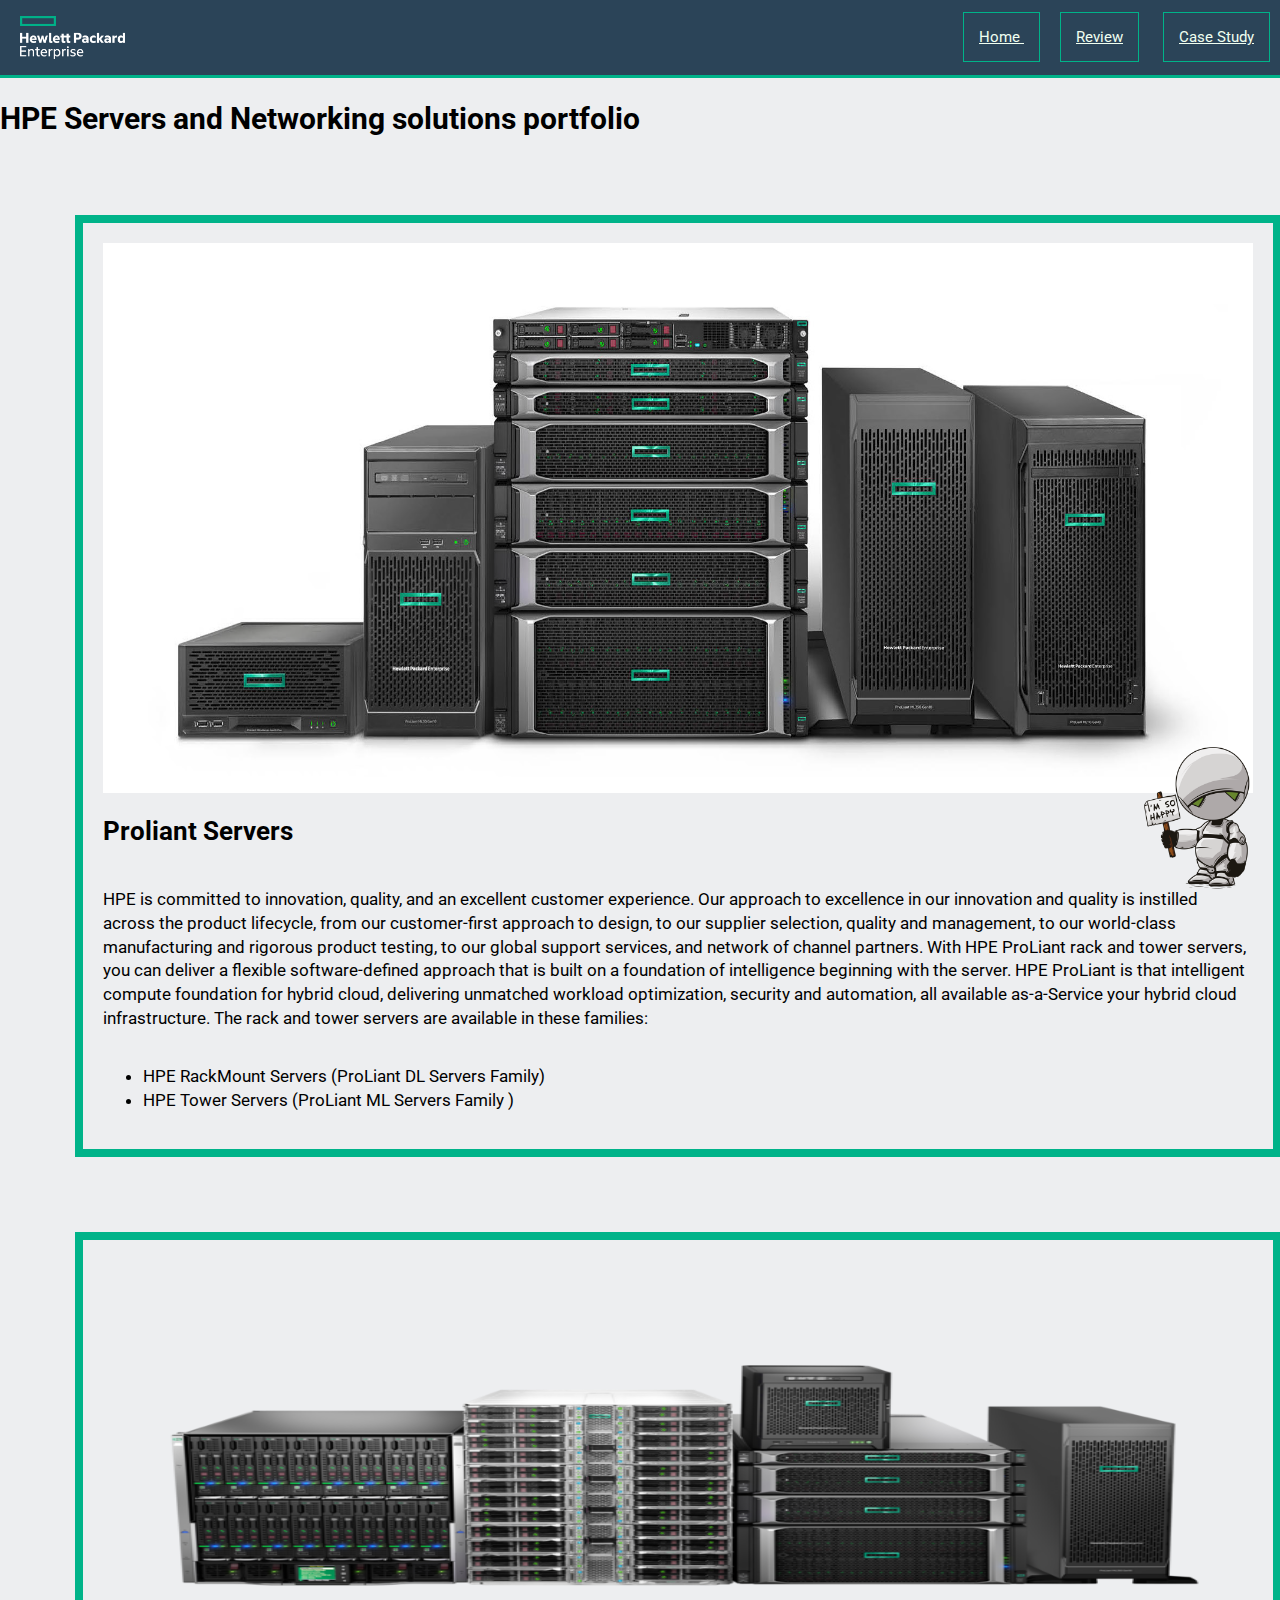
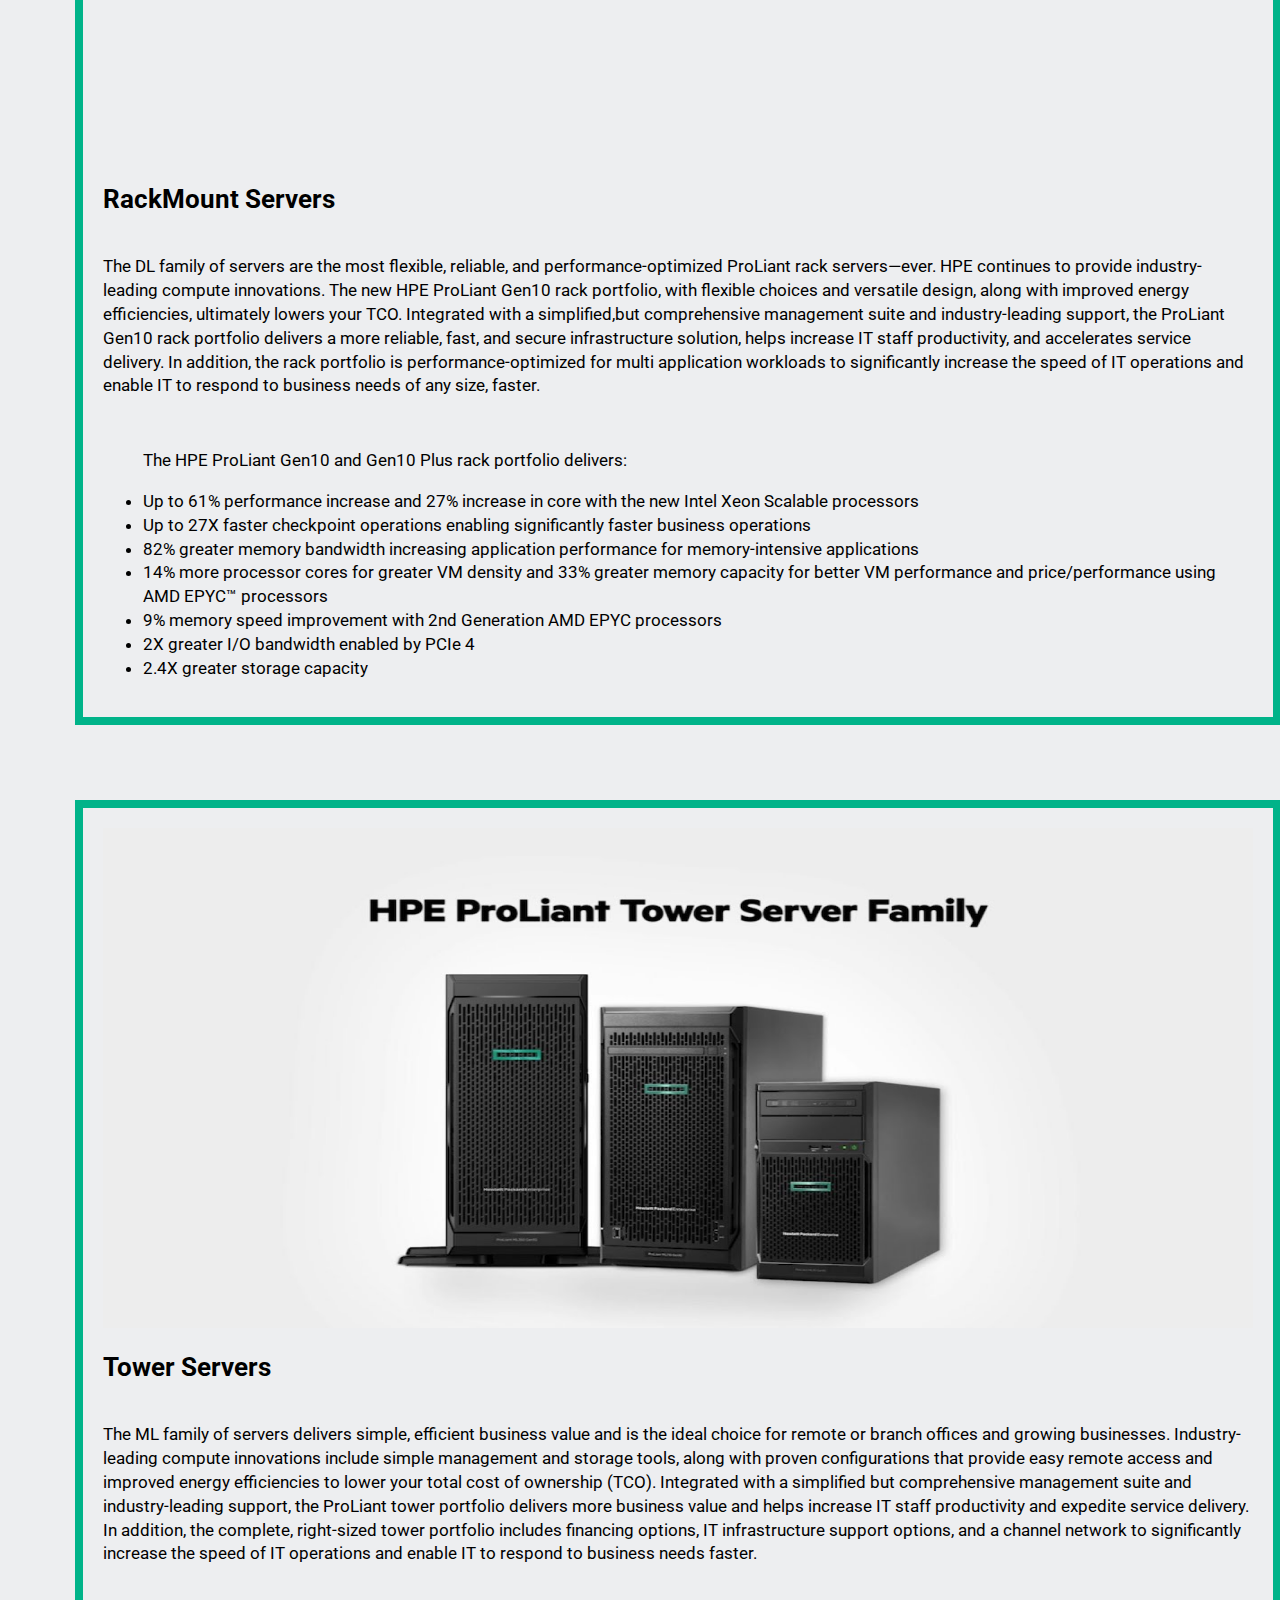
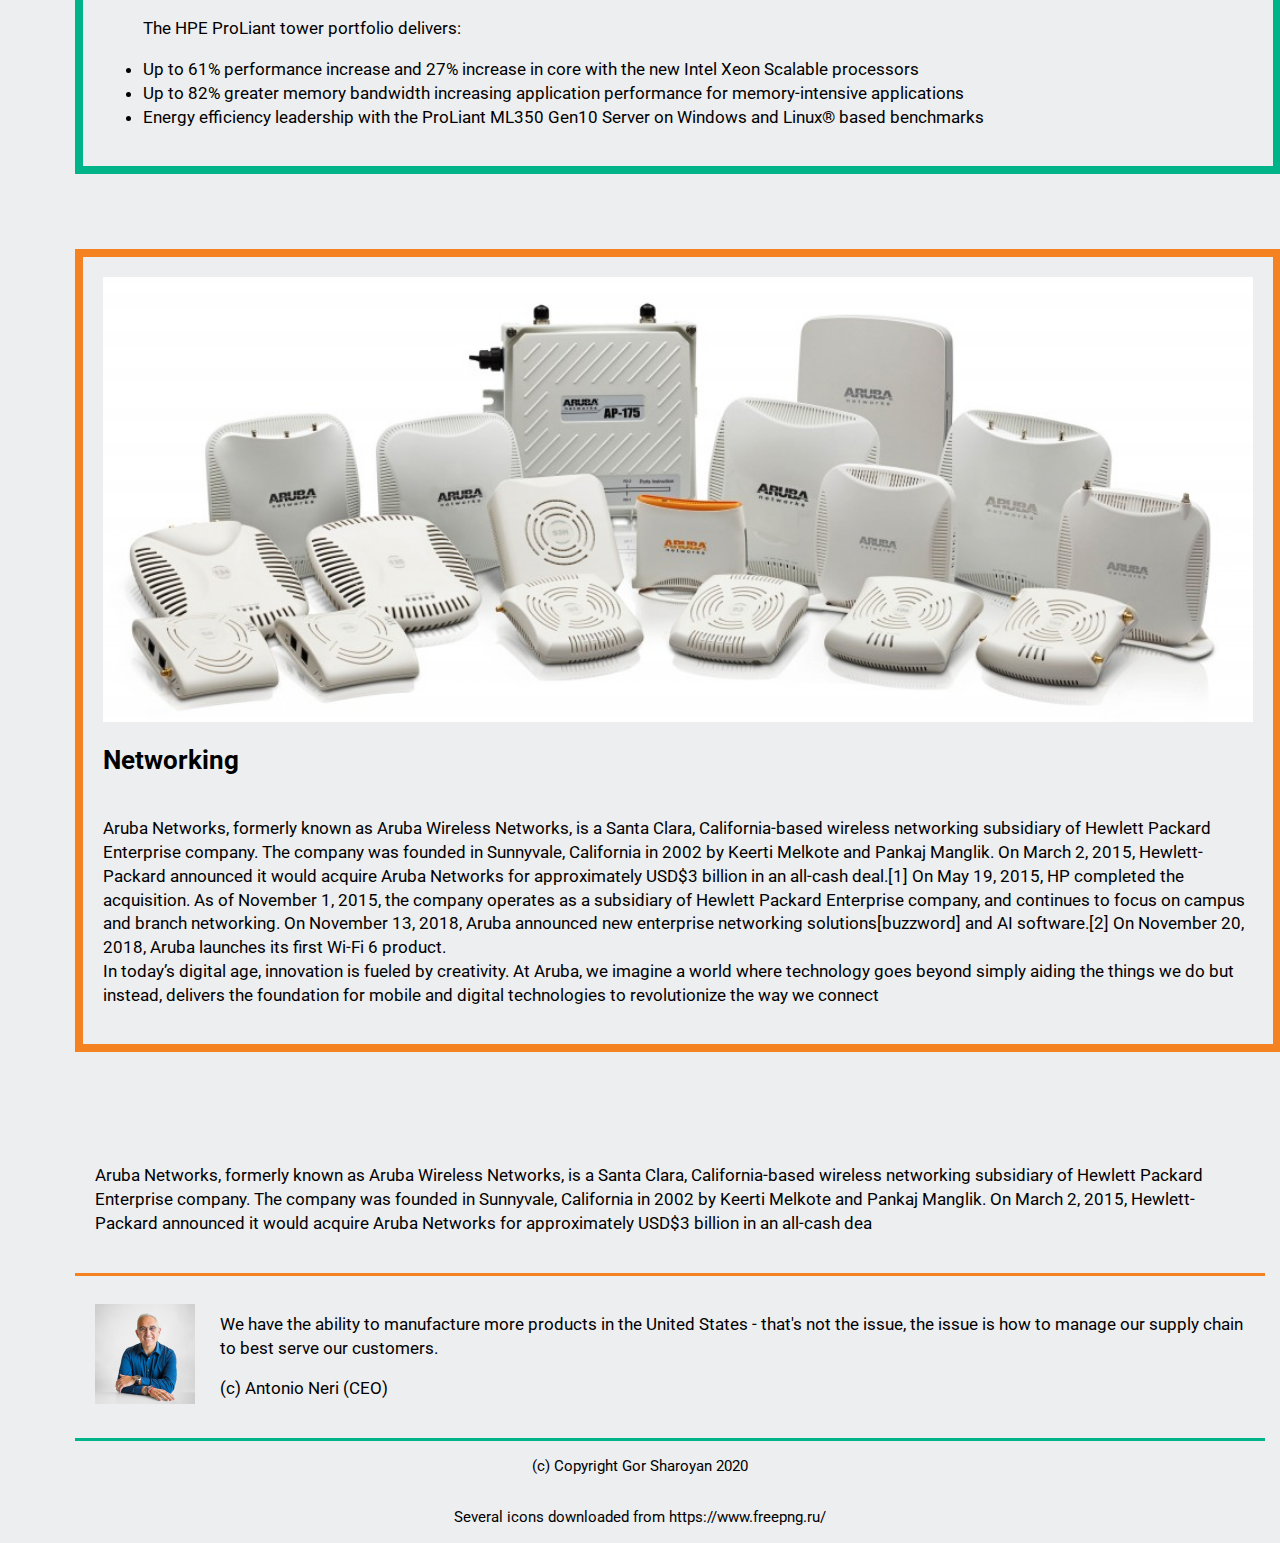
==== Index.html @ 57e4c4c2 "Ucom was gone was not able to commit ((" ====
<!DOCTYPE html>
<html lang="en">
   <head>
      <meta charset="UTF-8" />
      <meta name="viewport" content="width=device-width, initial-scale=1.0" />
      <meta property="og:title" content="My first HTMԼ" />
      <meta property="og:url" content="https://www.linkedin.com/in/gor-sharoyan-759b1b189/" />
      <meta property="og:type" content="website" />
      <meta property="og:description" content="Мy First HTML about HPE Solutions ))) " />
      <meta property="og:image" content= './assets/HPE_Servers.png'/>
      <title>HPE-Servers</title>
      <link
         href="https://fonts.googleapis.com/css2?family=Roboto:ital,wght@1,300&display=swap"
         rel="stylesheet"
         />
      
      <link rel="icon" sizes="32x32" href="./assets/Fav-icon.png" />
      <link href="./main.css" rel="stylesheet" />
   </head>
   <body>
      <header class="main-header">
         <img
            height="100"
            class="logo"
            src="./assets/HPE logo.png"
            alt="LOGO"
            href="https://www.hpe.com/us/en/home.html"
            />
         <nav>
            <a class="nav-item" href="./index.html"> Home </a>
            <a class="nav-item" href="./Review.html"> Review</a>
            <a class="nav-item" href='./Case Study.html'>Case Study</a>
         </nav>
      </header>
      <main>
         <section class="portfolio">
            <h1>HPE Servers and Networking solutions portfolio</h1>
            <div class="solution">
               <img
                  height="100"
                  src="./assets/HPE_Servers.png"
                  alt="Proliant_Servers"
                  id="product-image"
                  />
               <h2>Proliant Servers</h2>
               <p class="solution-desc">
                  HPE is committed to innovation, quality, and an excellent
                  customer experience. Our approach to excellence in our
                  innovation and quality is instilled across the product
                  lifecycle, from our customer-first approach to design, to our
                  supplier selection, quality and management, to our world-class
                  manufacturing and rigorous product testing, to our global
                  support services, and network of channel partners. With HPE
                  ProLiant rack and tower servers, you can deliver a flexible
                  software-defined approach that is built on a foundation of
                  intelligence beginning with the server. HPE ProLiant is that
                  intelligent compute foundation for hybrid cloud, delivering
                  unmatched workload optimization, security and automation, all
                  available as-a-Service your hybrid cloud infrastructure. The
                  rack and tower servers are available in these families:
               </p>
               <ul class="proliant-server-families">
                  <li>HPE RackMount Servers (ProLiant DL Servers Family)</li>
                  <li>HPE Tower Servers (ProLiant ML Servers Family )</li>
               </ul>
            </div>
            <div class="solution">
               <img
                  height="220"
                  src="./assets/HPE_Rackmount_Servers.jpg"
                  alt="Proliant RackMount Servers"
                  class="product-image"
                  id="rack-image"
                  />
               <h2>RackMount Servers</h2>
               <p class="solution-desc">
                  The DL family of servers are the most flexible, reliable, and
                  performance-optimized ProLiant rack servers—ever. HPE
                  continues to provide industry-leading compute innovations. The
                  new HPE ProLiant Gen10 rack portfolio, with flexible choices
                  and versatile design, along with improved energy efficiencies,
                  ultimately lowers your TCO. Integrated with a simplified,but
                  comprehensive management suite and industry-leading support,
                  the ProLiant Gen10 rack portfolio delivers a more reliable,
                  fast, and secure infrastructure solution, helps increase IT
                  staff productivity, and accelerates service delivery. In
                  addition, the rack portfolio is performance-optimized for
                  multi application workloads to significantly increase the
                  speed of IT operations and enable IT to respond to business
                  needs of any size, faster.
               </p>
               <ul class="rackmount-servers-pluses">
                  <p>
                     The HPE ProLiant Gen10 and Gen10 Plus rack portfolio
                     delivers:
                  </p>
                  <li>
                     Up to 61% performance increase and 27% increase in core with
                     the new Intel Xeon Scalable processors
                  </li>
                  <li>
                     Up to 27X faster checkpoint operations enabling
                     significantly faster business operations
                  </li>
                  <li>
                     82% greater memory bandwidth increasing application
                     performance for memory-intensive applications
                  </li>
                  <li>
                     14% more processor cores for greater VM density and 33%
                     greater memory capacity for better VM performance and
                     price/performance using AMD EPYC™ processors
                  </li>
                  <li>
                     9% memory speed improvement with 2nd Generation AMD EPYC
                     processors
                  </li>
                  <li>2X greater I/O bandwidth enabled by PCIe 4</li>
                  <li>2.4X greater storage capacity</li>
               </ul>
            </div>
            <div class="solution">
               <img
                  height="260"
                  src="./assets/HPE_Tower_Servers.jpg"
                  alt="Proliant Tower Servers"
                  class="product-image"
                  id="tower-image"
                  />
               <h2>Tower Servers</h2>
               <p class="solution-desc">
                  The ML family of servers delivers simple, efficient business
                  value and is the ideal choice for remote or branch offices and
                  growing businesses. Industry-leading compute innovations
                  include simple management and storage tools, along with proven
                  configurations that provide easy remote access and improved
                  energy efficiencies to lower your total cost of ownership
                  (TCO). Integrated with a simplified but comprehensive
                  management suite and industry‑leading support, the ProLiant
                  tower portfolio delivers more business value and helps
                  increase IT staff productivity and expedite service delivery.
                  In addition, the complete, right-sized tower portfolio
                  includes financing options, IT infrastructure support options,
                  and a channel network to significantly increase the speed of
                  IT operations and enable IT to respond to business needs
                  faster.
               </p>
               <ul class="tower-servers-pluses">
                  <p>The HPE ProLiant tower portfolio delivers:</p>
                  <li>
                     Up to 61% performance increase and 27% increase in core with
                     the new Intel Xeon Scalable processors
                  </li>
                  <li>
                     Up to 82% greater memory bandwidth increasing application
                     performance for memory‑intensive applications
                  </li>
                  <li>
                     Energy efficiency leadership with the ProLiant ML350 Gen10
                     Server on Windows and Linux® based benchmarks
                  </li>
               </ul>
            </div>
            <div class="solution" id="networking">
               <img
                  src="./assets/HPE_Networking_Aruba.jpg "
                  alt="Aruba Networks"
                  class="product-image"
                  />
               <h2>Networking</h2>
               <p class="solution-desc">
                  Aruba Networks, formerly known as Aruba Wireless Networks, is a Santa Clara, California-based wireless networking subsidiary of Hewlett Packard Enterprise company.
                  The company was founded in Sunnyvale, California in 2002 by Keerti Melkote and Pankaj Manglik. On March 2, 2015, Hewlett-Packard announced it would acquire Aruba Networks for approximately USD$3 billion in an all-cash deal.[1] On May 19, 2015, HP completed the acquisition. As of November 1, 2015, the company operates as a subsidiary of Hewlett Packard Enterprise company, and continues to focus on campus and branch networking.
                  On November 13, 2018, Aruba announced new enterprise networking solutions[buzzword] and AI software.[2]
                  On November 20, 2018, Aruba launches its first Wi-Fi 6 product.
                  </br>
                  In today’s digital age, innovation is fueled by creativity. At
                  Aruba, we imagine a world where technology goes beyond simply
                  aiding the things we do but instead, delivers the foundation for
                  mobile and digital technologies to revolutionize the way we
                  connect
               </p>
            </div>
         </section>
         <section class="comments-ads">
            <div class="comment" id='advertisement'>
               <aside>
                      <p>Aruba Networks, formerly known as Aruba Wireless Networks, is a Santa Clara,
                      California-based wireless networking subsidiary of Hewlett Packard Enterprise company. The company was 
                      founded in Sunnyvale, California in 2002 by Keerti Melkote and Pankaj Manglik. On March 2, 2015,
                      Hewlett-Packard announced it would acquire Aruba Networks for approximately USD$3 billion in an all-cash dea
                    </p>
               </aside>
            </div>
            <div class="comment">
               <div class="comment-img">
                  <img
                     height="100"
                     src="./assets/Antonio.jpg"
                     alt="Antonio-Neri"
                     class="Antonio"
                     />
               </div>
               <div class="comment-desc">
                  <article>
                     <p>
                        We have the ability to manufacture more products in the United
                        States - that's not the issue, the issue is how to manage our
                        supply chain to best serve our customers.
                     </p>
                     <p>(c) Antonio Neri (CEO)</p>
                  </article>
               </div>
            </div>
         </section>
      </main>
      <a class="jump-to-top" href="#">
      <img src="./assets/robot.png" alt="robot" class="robot" />
      </a>
      <footer class="main-footer">
         <p class="copyright">(c) Copyright Gor Sharoyan 2020</p>
         <p class="copyright"> Several icons downloaded from https://www.freepng.ru/</p>
      </footer>
   </body>
</html>
---- main.css ----
@import url("./css/index.css");
@import url("./css/Review.css");
@import url("./css/normalize.css");
@import url("./css/case-study.css");
html {
	scroll-behavior: smooth;
}

.nav-item {
	color: honeydew;
	border: 1.2px solid #00b389;
	margin-right: 20px;
	padding: 15px;
}

body {
	font: medium;
	font-family: 'Roboto', sans-serif;
	font-size: 15px;
	line-height: 1.4;
	background: #edeef0;
}

.main-header {
	position: sticky;
	top: 0;
	left: 0;
}

.main-header {
	width: 100%;
	height: 35px;
	margin-right: 0;
	margin-left: 0;
	padding: 0;
	background-color: rgb(43, 68, 88);
	border-bottom: 3px solid #00b389;
}

.main-header {
	display: flex;
	justify-content: space-between;
	padding: 20px 10px;
	align-items: center;
}

.logo {
	cursor: pointer;
	height: 125%;
	margin: 10px;
}

.main-footer {
	display: flex;
	flex-direction: column;
}
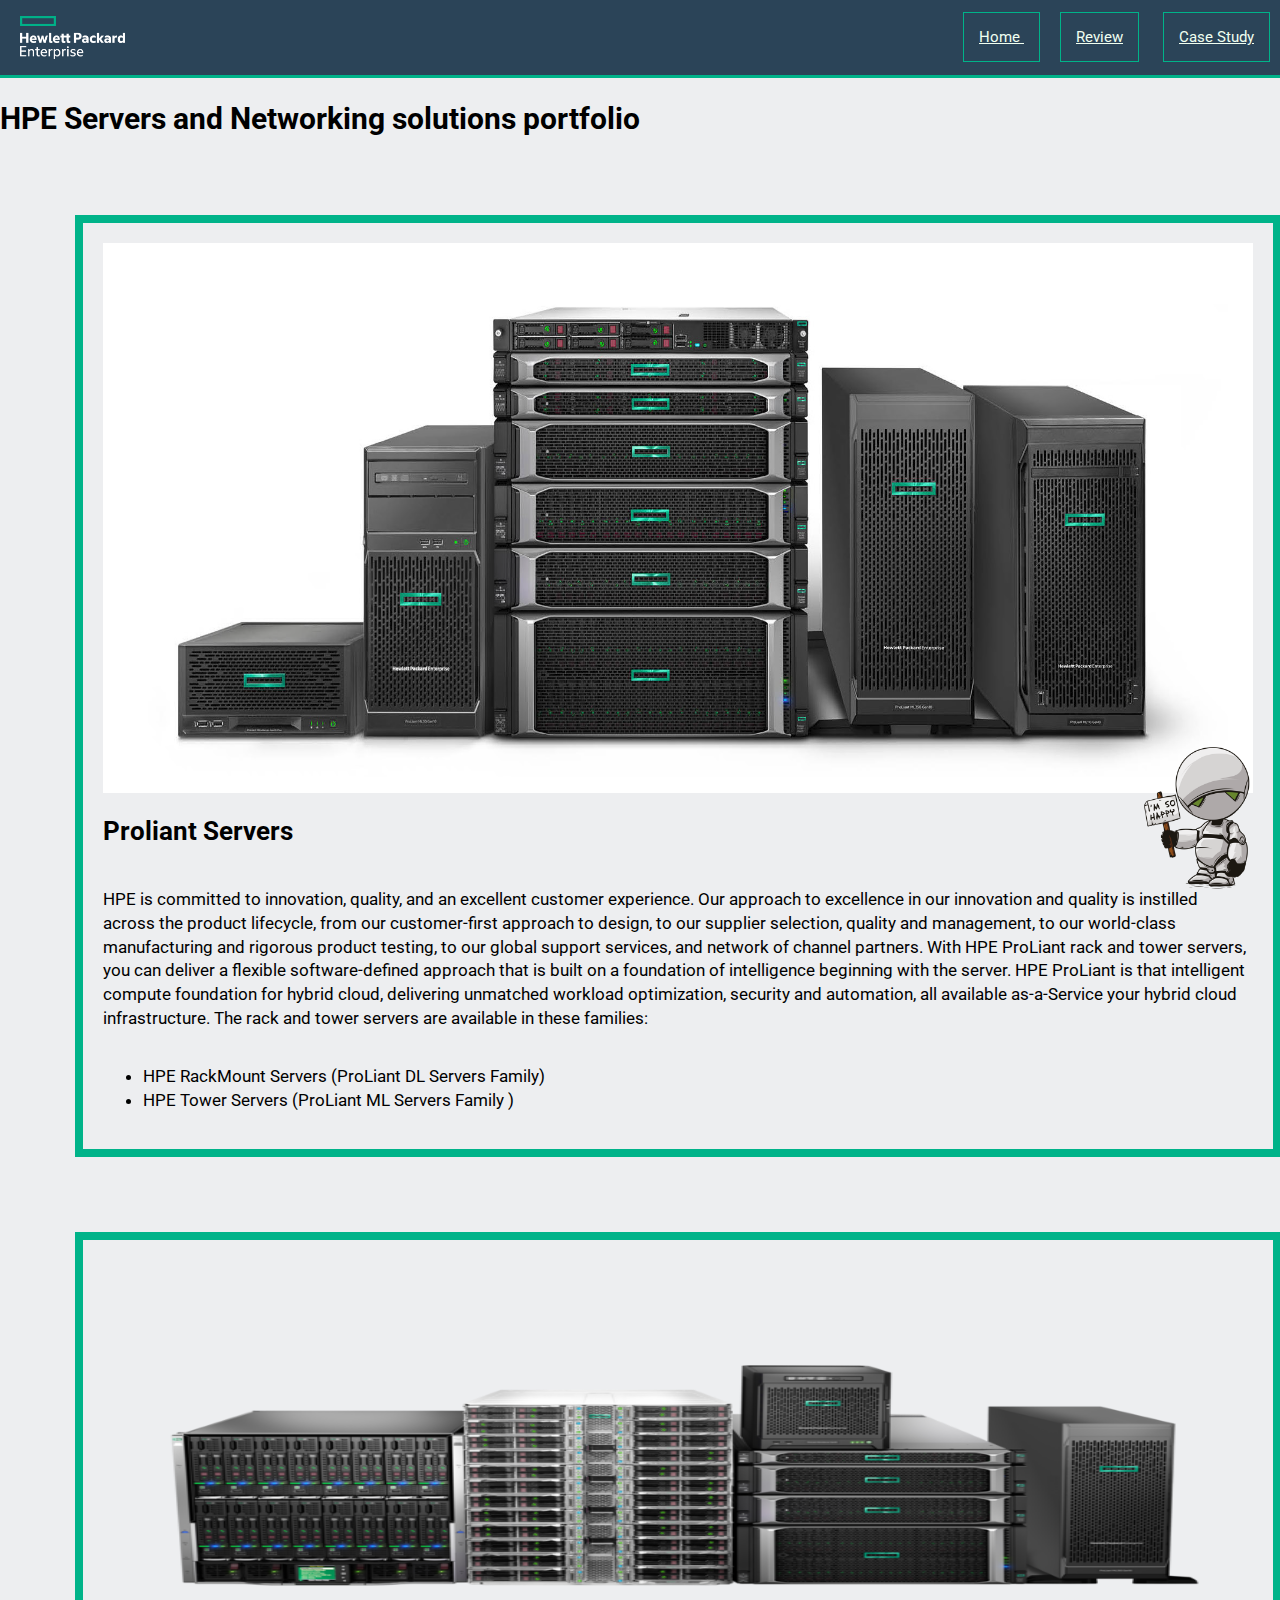
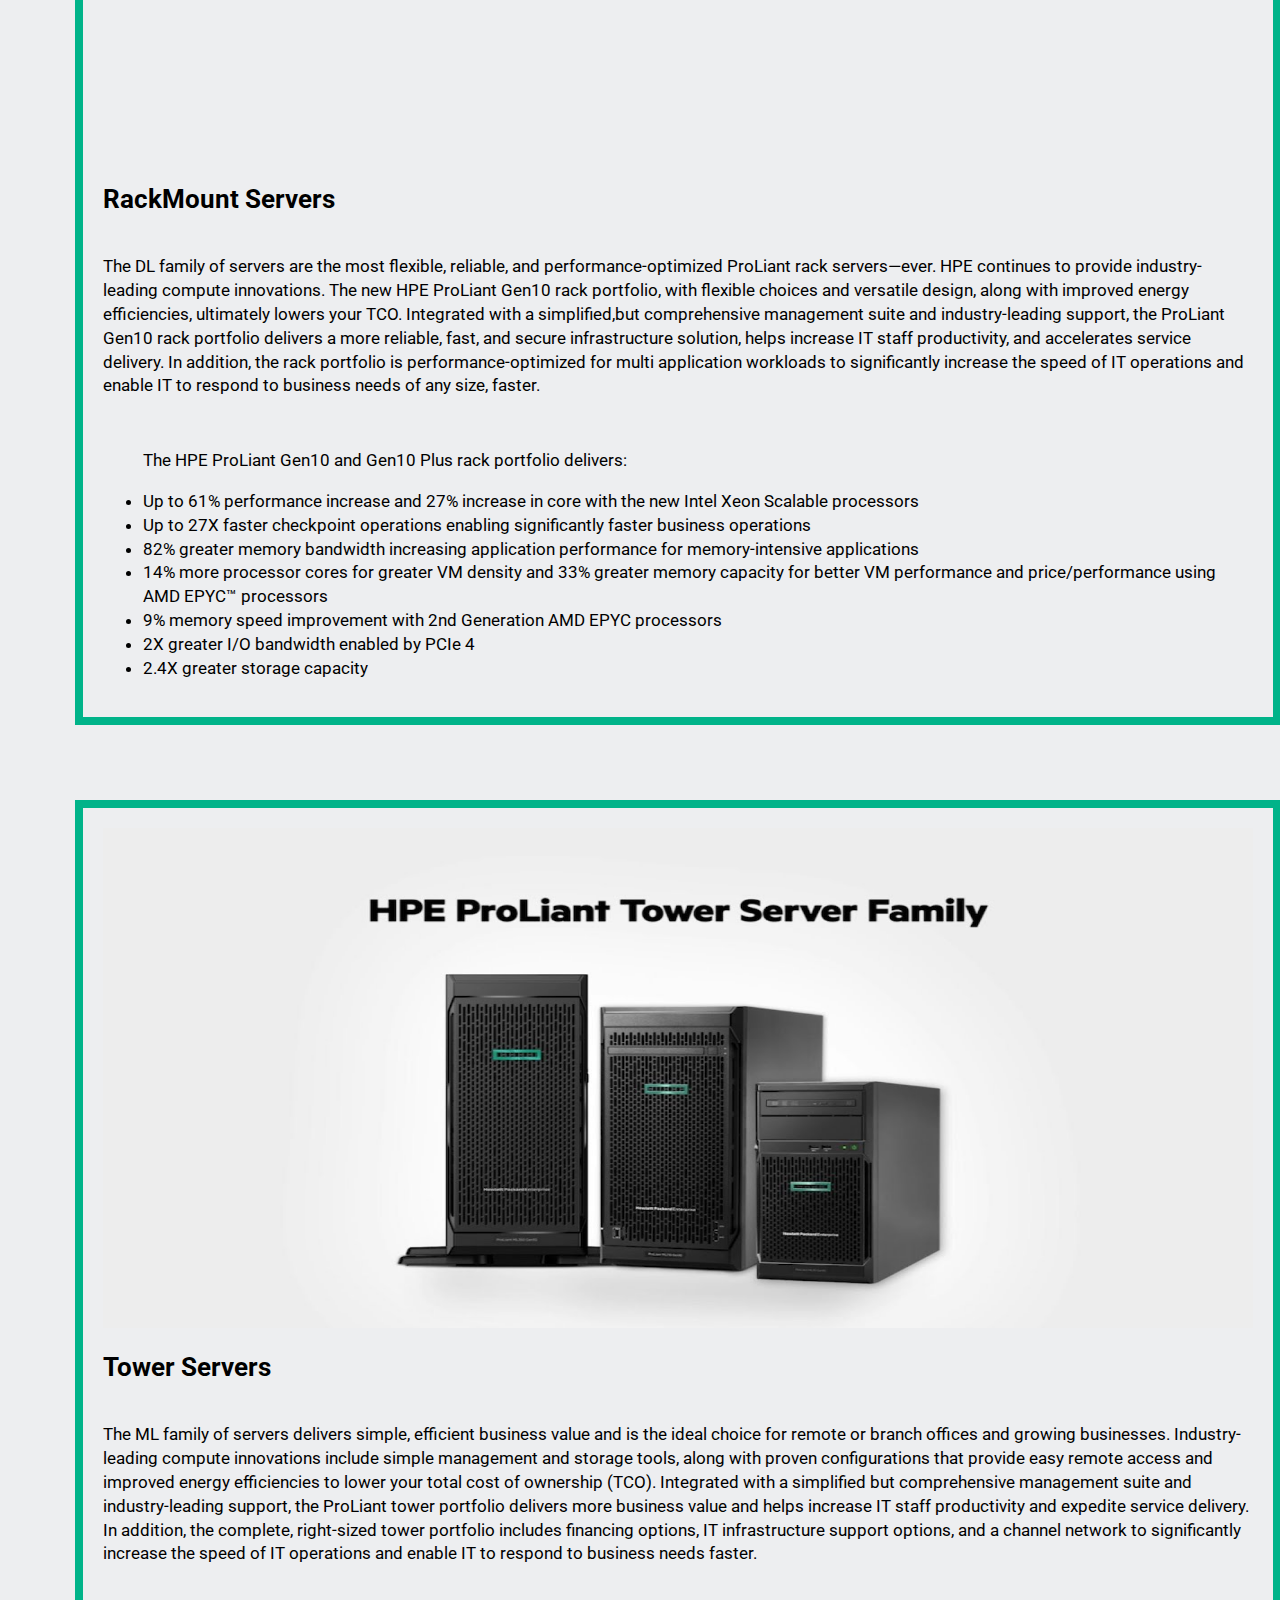
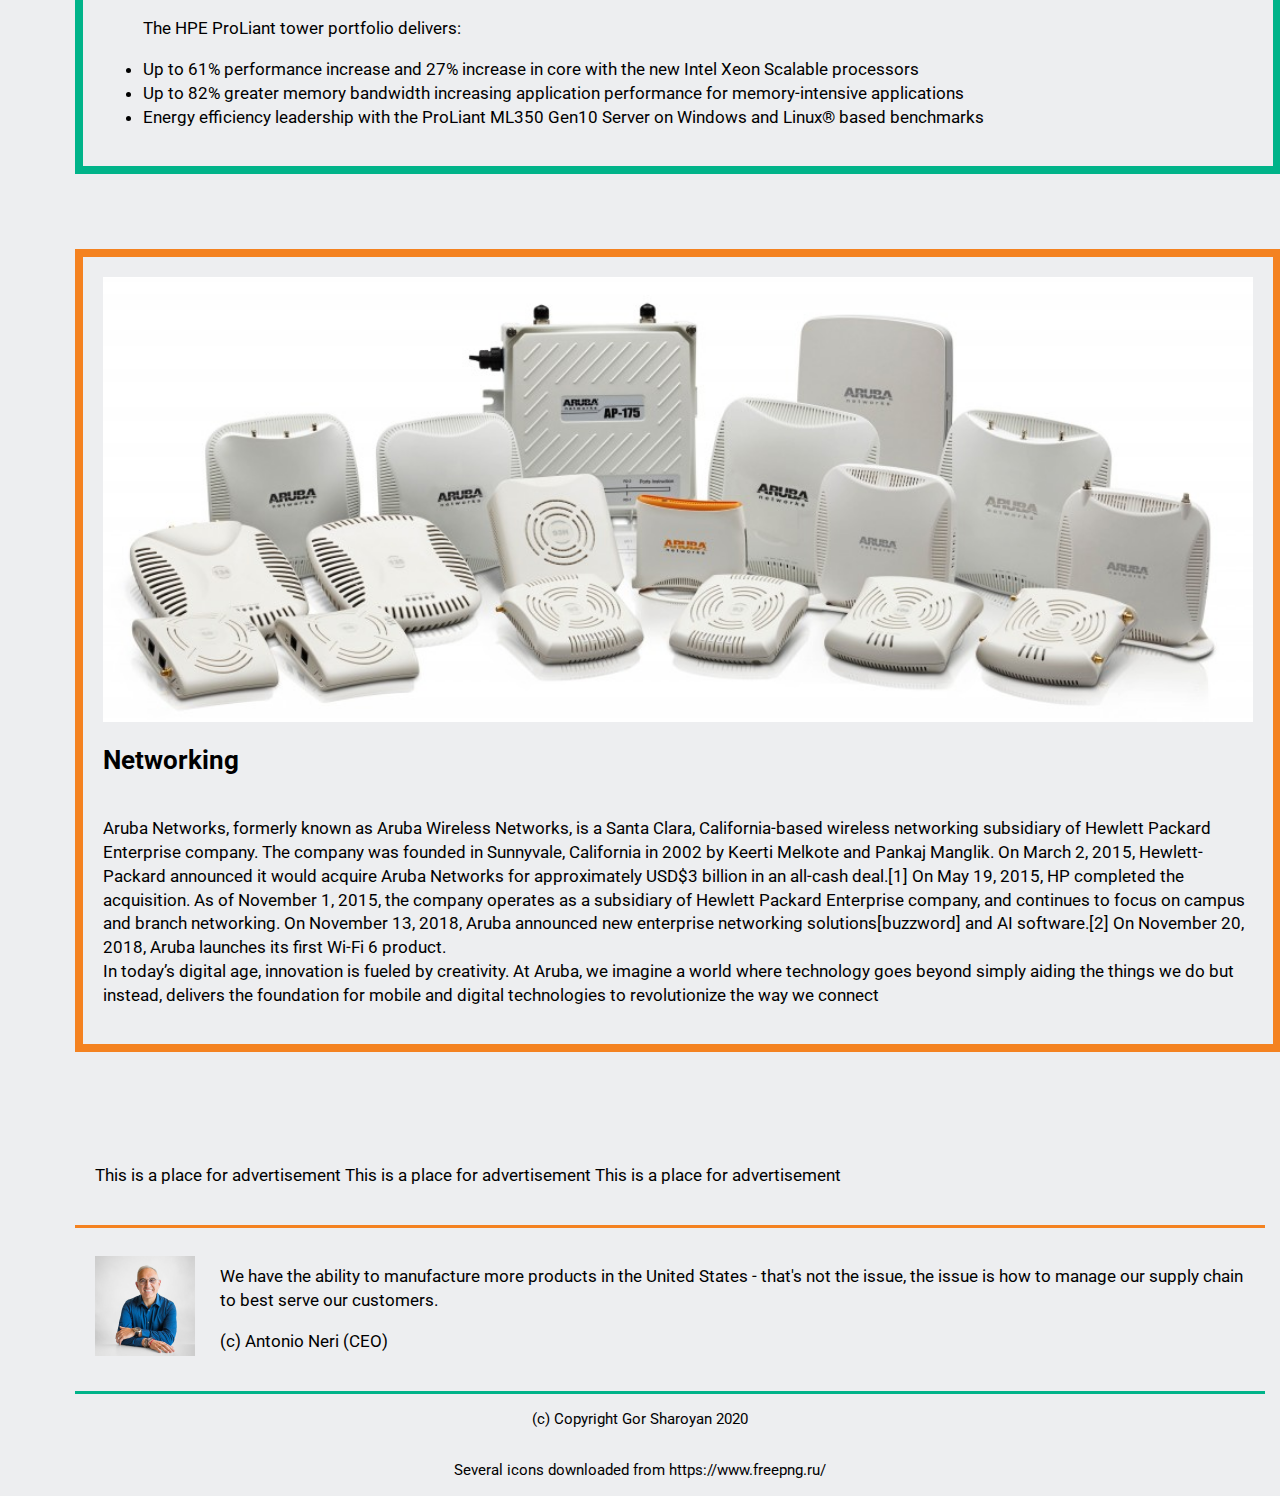
==== commit c814438f: "Update Index.html" ====
--- a/Index.html
+++ b/Index.html
@@ -185,11 +185,11 @@
          <section class="comments-ads">
             <div class="comment" id='advertisement'>
                <aside>
-                      <p>Aruba Networks, formerly known as Aruba Wireless Networks, is a Santa Clara,
-                      California-based wireless networking subsidiary of Hewlett Packard Enterprise company. The company was 
-                      founded in Sunnyvale, California in 2002 by Keerti Melkote and Pankaj Manglik. On March 2, 2015,
-                      Hewlett-Packard announced it would acquire Aruba Networks for approximately USD$3 billion in an all-cash dea
-                    </p>
+                   <p>   
+                     This is a place for advertisement
+                     This is a place for advertisement
+                     This is a place for advertisement
+                  </p>
                </aside>
             </div>
             <div class="comment">
@@ -222,4 +222,4 @@
          <p class="copyright"> Several icons downloaded from https://www.freepng.ru/</p>
       </footer>
    </body>
-</html>+</html>
